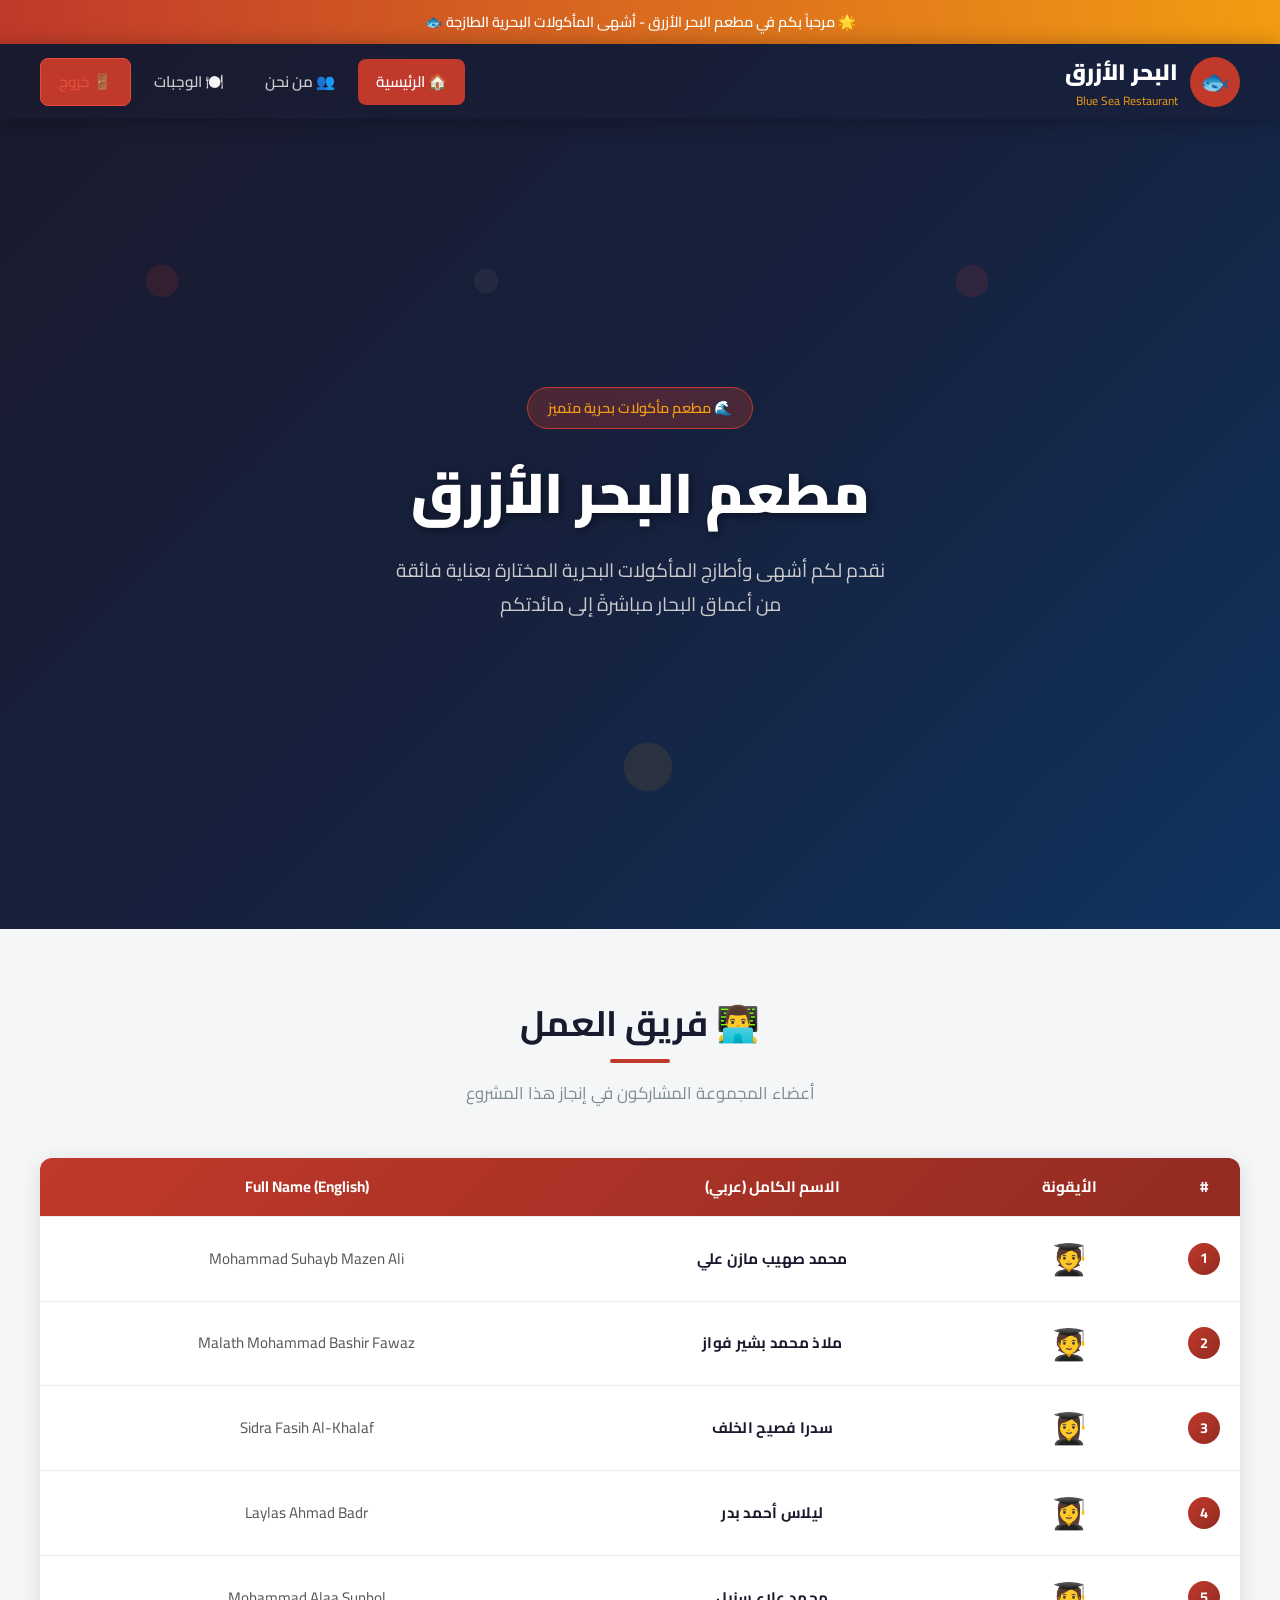
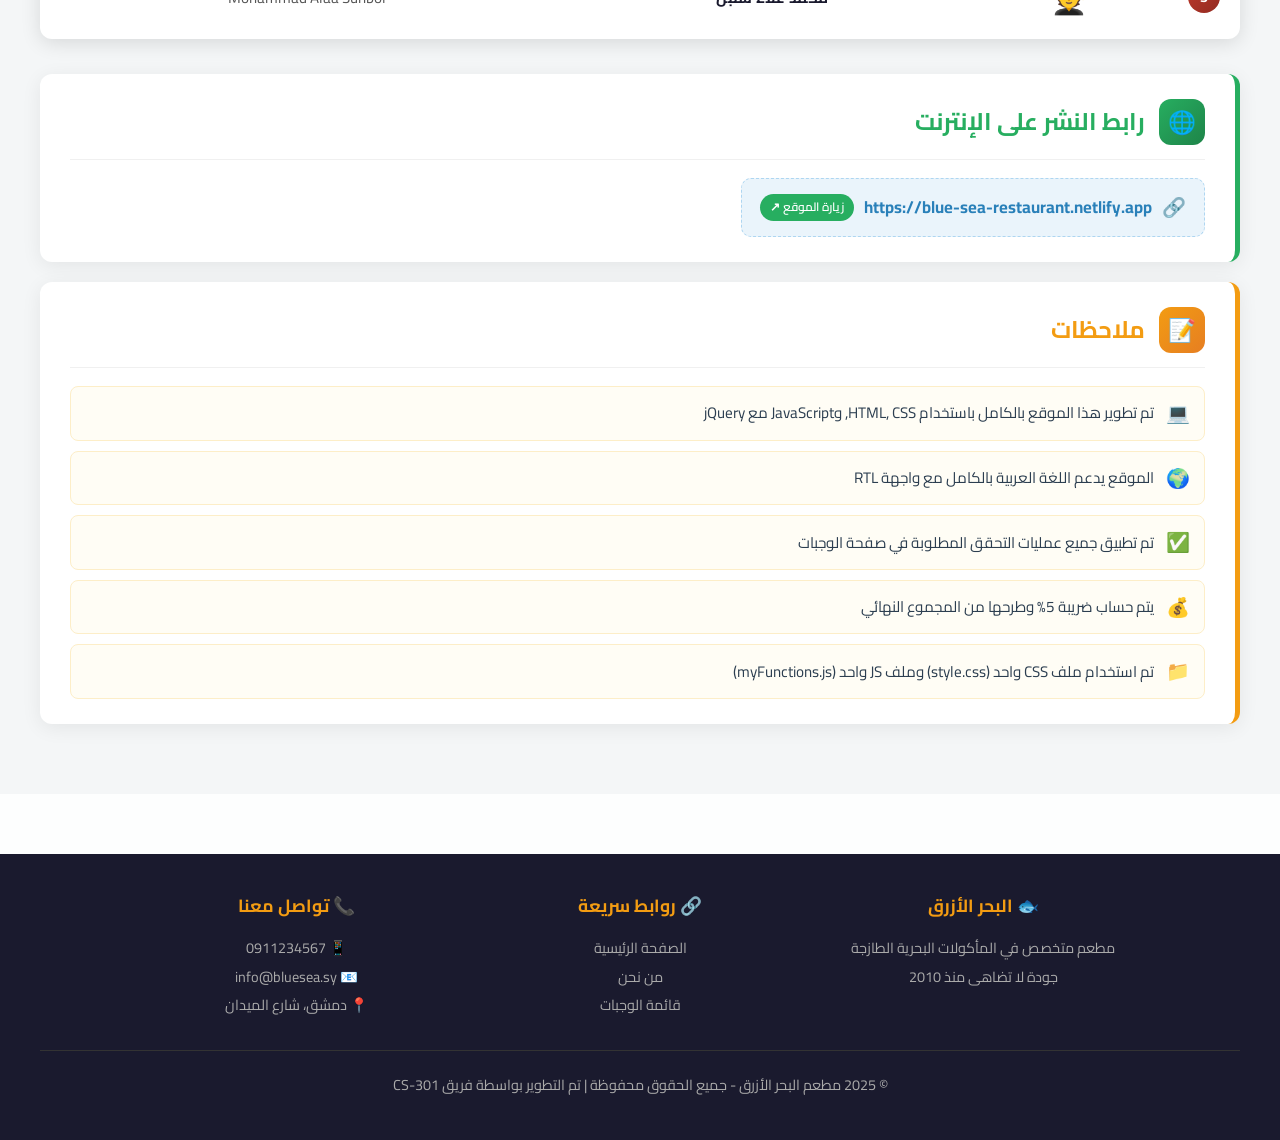
==== home.html @ e9d01942 "Add files via upload" ====
<!DOCTYPE html>
<html lang="ar" dir="rtl">
<head>
  <meta charset="UTF-8" />
  <meta name="viewport" content="width=device-width, initial-scale=1.0" />
  <title>مطعم البحر الأزرق - الصفحة الرئيسية</title>
  <link rel="stylesheet" href="style.css" />
  <!-- jQuery -->
  <script src="https://code.jquery.com/jquery-3.7.1.min.js"></script>
</head>
<body>

  <!-- شريط ترحيبي -->
  <div class="welcome-bar">
    🌟 مرحباً بكم في مطعم البحر الأزرق - أشهى المأكولات البحرية الطازجة 🐟
  </div>

  <!-- الهيدر -->
  <header>
    <div class="header-inner">
      <a href="home.html" class="logo">
        <div class="logo-icon">🐟</div>
        <div>
          <span class="logo-text">البحر الأزرق</span>
          <span class="logo-sub">Blue Sea Restaurant</span>
        </div>
      </a>
      <nav>
        <ul>
          <li><a href="home.html" class="active">🏠 الرئيسية</a></li>
          <li><a href="AboutUs.html">👥 من نحن</a></li>
          <li><a href="Meals.html">🍽️ الوجبات</a></li>
          <li><a href="home.html" class="exit-btn" onclick="exitSite(); return false;">🚪 خروج</a></li>
        </ul>
      </nav>
    </div>
  </header>

  <!-- قسم الهيرو -->
  <section class="hero">
    <div class="hero-content">
      <div class="hero-badge">🌊 مطعم مأكولات بحرية متميز</div>
      <h1>مطعم البحر الأزرق</h1>
      <p>نقدم لكم أشهى وأطازج المأكولات البحرية المختارة بعناية فائقة<br/>من أعماق البحار مباشرةً إلى مائدتكم</p>
    </div>
  </section>

  <!-- قسم أعضاء المجموعة + رابط النشر + الملاحظات -->
  <div style="background:#f4f6f7; padding: 70px 0;">
    <div class="section" style="padding-top:0; padding-bottom:0;">

      <!-- عنوان القسم -->
      <div class="section-title">
        <h2>👨‍💻 فريق العمل</h2>
        <p>أعضاء المجموعة المشاركون في إنجاز هذا المشروع</p>
      </div>

      <!-- جدول الطلاب -->
      <table class="team-table">
        <thead>
          <tr>
            <th style="width:50px;">#</th>
            <th>الأيقونة</th>
            <th>الاسم الكامل (عربي)</th>
            <th>Full Name (English)</th>
          </tr>
        </thead>
        <tbody>
          <tr class="team-row" onmouseenter="hoverRow(this,true)" onmouseleave="hoverRow(this,false)">
            <td><span class="member-num">1</span></td>
            <td><span class="member-avatar" title="عضو المجموعة">🧑‍🎓</span></td>
            <td class="name-ar">محمد صهيب مازن علي</td>
            <td class="name-en">Mohammad Suhayb Mazen Ali</td>
          </tr>
          <tr class="team-row" onmouseenter="hoverRow(this,true)" onmouseleave="hoverRow(this,false)">
            <td><span class="member-num">2</span></td>
            <td><span class="member-avatar" title="عضو المجموعة">🧑‍🎓</span></td>
            <td class="name-ar">ملاذ محمد بشير فواز</td>
            <td class="name-en">Malath Mohammad Bashir Fawaz</td>
          </tr>
          <tr class="team-row" onmouseenter="hoverRow(this,true)" onmouseleave="hoverRow(this,false)">
            <td><span class="member-num">3</span></td>
            <td><span class="member-avatar" title="عضوة المجموعة">👩‍🎓</span></td>
            <td class="name-ar">سدرا فصيح الخلف</td>
            <td class="name-en">Sidra Fasih Al-Khalaf</td>
          </tr>
          <tr class="team-row" onmouseenter="hoverRow(this,true)" onmouseleave="hoverRow(this,false)">
            <td><span class="member-num">4</span></td>
            <td><span class="member-avatar" title="عضوة المجموعة">👩‍🎓</span></td>
            <td class="name-ar">ليلاس أحمد بدر</td>
            <td class="name-en">Laylas Ahmad Badr</td>
          </tr>
          <tr class="team-row" onmouseenter="hoverRow(this,true)" onmouseleave="hoverRow(this,false)">
            <td><span class="member-num">5</span></td>
            <td><span class="member-avatar" title="عضو المجموعة">🧑‍🎓</span></td>
            <td class="name-ar">محمد علاء سنبل</td>
            <td class="name-en">Mohammad Alaa Sunbol</td>
          </tr>
        </tbody>
      </table>

      <!-- رابط النشر -->
      <div class="info-card-block" style="border-right:5px solid #27ae60; margin-top:35px;">
        <div class="info-card-header">
          <span class="info-card-icon" style="background:linear-gradient(135deg,#27ae60,#1e8449);">🌐</span>
          <h3 style="color:#27ae60; margin:0;">رابط النشر على الإنترنت</h3>
        </div>
        <a href="https://blue-sea-restaurant.netlify.app" target="_blank" class="publish-link">
          <span class="link-icon">🔗</span>
          https://blue-sea-restaurant.netlify.app
          <span class="link-badge">زيارة الموقع ↗</span>
        </a>
      </div>

      <!-- ملاحظات -->
      <div class="info-card-block" style="border-right:5px solid #f39c12; margin-top:20px;">
        <div class="info-card-header">
          <span class="info-card-icon" style="background:linear-gradient(135deg,#f39c12,#e67e22);">📝</span>
          <h3 style="color:#f39c12; margin:0;">ملاحظات</h3>
        </div>
        <ul class="notes-list">
          <li><span class="note-icon">💻</span> تم تطوير هذا الموقع بالكامل باستخدام HTML, CSS, وJavaScript مع jQuery</li>
          <li><span class="note-icon">🌍</span> الموقع يدعم اللغة العربية بالكامل مع واجهة RTL</li>
          <li><span class="note-icon">✅</span> تم تطبيق جميع عمليات التحقق المطلوبة في صفحة الوجبات</li>
          <li><span class="note-icon">💰</span> يتم حساب ضريبة 5% وطرحها من المجموع النهائي</li>
          <li><span class="note-icon">📁</span> تم استخدام ملف CSS واحد (style.css) وملف JS واحد (myFunctions.js)</li>
        </ul>
      </div>

    </div>
  </div>

  <!-- أنماط إضافية خاصة بهذه الصفحة -->
  <style>
    /* صف الطالب */
    .team-row { transition: all 0.25s ease; cursor: default; }
    .team-row.hovered { background: #fff8f8 !important; transform: scale(1.01); box-shadow: 0 4px 16px rgba(192,57,43,0.1); }

    /* رقم العضو */
    .member-num {
      display: inline-flex; align-items: center; justify-content: center;
      width: 32px; height: 32px;
      background: linear-gradient(135deg, #c0392b, #922b21);
      color: #fff; border-radius: 50%;
      font-weight: 700; font-size: 0.9rem;
      font-family: 'Cairo', sans-serif;
    }

    /* أيقونة الطالب */
    .member-avatar {
      font-size: 1.9rem;
      display: inline-block;
      transition: transform 0.3s ease;
      cursor: pointer;
    }
    .team-row.hovered .member-avatar { transform: scale(1.3) rotate(-8deg); }

    /* اسم عربي */
    .name-ar {
      font-weight: 700;
      font-size: 1rem;
      color: #1a1a2e;
      font-family: 'Cairo', sans-serif;
      letter-spacing: 0.3px;
    }

    /* اسم إنجليزي */
    .name-en {
      font-size: 0.9rem;
      color: #555;
      font-family: 'Cairo', sans-serif;
      direction: ltr;
      text-align: left;
    }

    /* بطاقة معلومات عامة */
    .info-card-block {
      background: #fff;
      border-radius: 12px;
      padding: 25px 30px;
      box-shadow: 0 4px 20px rgba(0,0,0,0.07);
    }

    .info-card-header {
      display: flex;
      align-items: center;
      gap: 14px;
      margin-bottom: 18px;
      padding-bottom: 14px;
      border-bottom: 1px solid #f0f0f0;
    }

    .info-card-icon {
      width: 46px; height: 46px;
      border-radius: 12px;
      display: flex; align-items: center; justify-content: center;
      font-size: 1.4rem;
      flex-shrink: 0;
    }

    /* رابط النشر */
    .publish-link {
      display: inline-flex;
      align-items: center;
      gap: 10px;
      color: #2980b9;
      font-size: 1.05rem;
      font-weight: 700;
      text-decoration: none;
      padding: 12px 18px;
      background: #eaf4fb;
      border-radius: 10px;
      border: 1px dashed #aed6f1;
      transition: all 0.25s ease;
      font-family: 'Cairo', sans-serif;
    }
    .publish-link:hover {
      background: #2980b9;
      color: #fff;
      border-color: #2980b9;
      transform: translateX(-4px);
      box-shadow: 0 4px 14px rgba(41,128,185,0.35);
    }
    .link-icon { font-size: 1.2rem; }
    .link-badge {
      margin-right: auto;
      background: #27ae60;
      color: #fff;
      font-size: 0.75rem;
      padding: 3px 10px;
      border-radius: 20px;
      font-weight: 600;
      white-space: nowrap;
    }
    .publish-link:hover .link-badge { background: rgba(255,255,255,0.25); }

    /* قائمة الملاحظات */
    .notes-list {
      list-style: none;
      padding: 0;
      margin: 0;
      display: flex;
      flex-direction: column;
      gap: 10px;
    }
    .notes-list li {
      display: flex;
      align-items: center;
      gap: 12px;
      font-size: 0.95rem;
      font-family: 'Cairo', sans-serif;
      color: #2c3e50;
      padding: 10px 14px;
      background: #fffdf5;
      border-radius: 8px;
      border: 1px solid #fdeec8;
      transition: background 0.2s;
    }
    .notes-list li:hover { background: #fef5d9; }
    .note-icon { font-size: 1.2rem; flex-shrink: 0; }
  </style>

  <!-- الفوتر -->
  <footer>
    <div class="footer-grid">
      <div>
        <h4>🐟 البحر الأزرق</h4>
        <p>مطعم متخصص في المأكولات البحرية الطازجة</p>
        <p>جودة لا تضاهى منذ 2010</p>
      </div>
      <div>
        <h4>🔗 روابط سريعة</h4>
        <a href="home.html">الصفحة الرئيسية</a>
        <a href="AboutUs.html">من نحن</a>
        <a href="Meals.html">قائمة الوجبات</a>
      </div>
      <div>
        <h4>📞 تواصل معنا</h4>
        <p>📱 0911234567</p>
        <p>📧 info@bluesea.sy</p>
        <p>📍 دمشق، شارع الميدان</p>
      </div>
    </div>
    <div class="footer-bottom">
      <p>© 2025 مطعم البحر الأزرق - جميع الحقوق محفوظة | تم التطوير بواسطة فريق CS-301</p>
    </div>
  </footer>

  <!-- Toast -->
  <div id="toast" class="toast"></div>

  <script src="myFunctions.js"></script>
</body>
</html>
---- style.css ----
/* ===== style.css ===== */
/* استيراد خط عربي */
@import url('https://fonts.googleapis.com/css2?family=Cairo:wght@300;400;600;700;900&display=swap');

/* ===== المتغيرات العامة ===== */
:root {
  --primary: #c0392b;
  --primary-dark: #922b21;
  --secondary: #f39c12;
  --dark: #1a1a2e;
  --light: #fdfefe;
  --gray: #f4f6f7;
  --text: #2c3e50;
  --border: #d5d8dc;
  --success: #27ae60;
  --shadow: 0 4px 20px rgba(0,0,0,0.12);
  --radius: 12px;
  --transition: all 0.3s ease;
}

/* ===== إعادة تعيين عامة ===== */
* {
  margin: 0;
  padding: 0;
  box-sizing: border-box;
}

html {
  scroll-behavior: smooth;
}

body {
  font-family: 'Cairo', sans-serif;
  font-size: 16px;
  color: var(--text);
  background-color: var(--light);
  direction: rtl;
  line-height: 1.7;
}

/* ===== تنسيق الخطوط والنصوص (من مكان واحد) ===== */
h1, h2, h3, h4, h5, h6 {
  font-family: 'Cairo', sans-serif;
  font-weight: 700;
  color: var(--dark);
  line-height: 1.4;
}

h1 { font-size: 2.5rem; }
h2 { font-size: 2rem; }
h3 { font-size: 1.5rem; }
h4 { font-size: 1.2rem; }

p {
  font-family: 'Cairo', sans-serif;
  font-size: 1rem;
  font-weight: 400;
  line-height: 1.8;
}

/* ===== عناصر الإدخال (تنسيق من مكان واحد) ===== */
input[type="text"],
input[type="email"],
input[type="tel"],
input[type="date"],
input[type="number"],
select,
textarea {
  font-family: 'Cairo', sans-serif;
  font-size: 0.95rem;
  color: var(--text);
  background-color: #fff;
  border: 2px solid var(--border);
  border-radius: 8px;
  padding: 10px 14px;
  width: 100%;
  transition: var(--transition);
  outline: none;
  direction: rtl;
}

input[type="text"]:focus,
input[type="email"]:focus,
input[type="tel"]:focus,
input[type="date"]:focus,
input[type="number"]:focus,
select:focus,
textarea:focus {
  border-color: var(--primary);
  box-shadow: 0 0 0 3px rgba(192, 57, 43, 0.15);
}

input.error,
select.error,
textarea.error {
  border-color: #e74c3c !important;
  box-shadow: 0 0 0 3px rgba(231, 76, 60, 0.15) !important;
}

input.valid,
select.valid,
textarea.valid {
  border-color: var(--success) !important;
  box-shadow: 0 0 0 3px rgba(39, 174, 96, 0.15) !important;
}

/* ===== الأزرار ===== */
.btn {
  font-family: 'Cairo', sans-serif;
  font-size: 1rem;
  font-weight: 600;
  padding: 12px 28px;
  border: none;
  border-radius: 8px;
  cursor: pointer;
  transition: var(--transition);
  display: inline-flex;
  align-items: center;
  gap: 8px;
  text-decoration: none;
}

.btn-primary {
  background: var(--primary);
  color: #fff;
}
.btn-primary:hover {
  background: var(--primary-dark);
  transform: translateY(-2px);
  box-shadow: 0 6px 20px rgba(192,57,43,0.4);
}

.btn-secondary {
  background: var(--secondary);
  color: #fff;
}
.btn-secondary:hover {
  background: #d68910;
  transform: translateY(-2px);
}

.btn-success {
  background: var(--success);
  color: #fff;
}
.btn-success:hover {
  background: #1e8449;
  transform: translateY(-2px);
}

.btn-outline {
  background: transparent;
  border: 2px solid var(--primary);
  color: var(--primary);
}
.btn-outline:hover {
  background: var(--primary);
  color: #fff;
}

/* ===== الهيدر ===== */
header {
  background: linear-gradient(135deg, var(--dark) 0%, #16213e 100%);
  padding: 0;
  position: sticky;
  top: 0;
  z-index: 1000;
  box-shadow: 0 2px 20px rgba(0,0,0,0.3);
}

.header-inner {
  display: flex;
  align-items: center;
  justify-content: space-between;
  padding: 0 40px;
  max-width: 1300px;
  margin: 0 auto;
  height: 75px;
}

.logo {
  display: flex;
  align-items: center;
  gap: 12px;
  text-decoration: none;
}

.logo-icon {
  width: 50px;
  height: 50px;
  background: var(--primary);
  border-radius: 50%;
  display: flex;
  align-items: center;
  justify-content: center;
  font-size: 1.5rem;
}

.logo-text {
  font-size: 1.4rem;
  font-weight: 900;
  color: #fff;
  font-family: 'Cairo', sans-serif;
}

.logo-sub {
  font-size: 0.75rem;
  color: var(--secondary);
  display: block;
  font-weight: 400;
}

/* ===== القائمة ===== */
nav ul {
  list-style: none;
  display: flex;
  align-items: center;
  gap: 5px;
}

nav ul li a {
  text-decoration: none;
  color: #ccc;
  font-family: 'Cairo', sans-serif;
  font-size: 0.95rem;
  font-weight: 600;
  padding: 10px 18px;
  border-radius: 8px;
  transition: var(--transition);
  display: block;
}

nav ul li a:hover,
nav ul li a.active {
  color: #fff;
  background: var(--primary);
}

.exit-btn {
  background: rgba(192,57,43,0.2);
  color: #e74c3c !important;
  border: 1px solid #e74c3c;
}
.exit-btn:hover {
  background: #e74c3c !important;
  color: #fff !important;
}

/* ===== الفوتر ===== */
footer {
  background: var(--dark);
  color: #aaa;
  padding: 40px;
  text-align: center;
  margin-top: 60px;
}

footer .footer-grid {
  display: grid;
  grid-template-columns: repeat(3, 1fr);
  gap: 30px;
  max-width: 1000px;
  margin: 0 auto 30px;
}

footer h4 {
  color: var(--secondary);
  font-size: 1.1rem;
  margin-bottom: 15px;
}

footer p, footer a {
  font-size: 0.9rem;
  color: #aaa;
  text-decoration: none;
  line-height: 2;
  display: block;
}

footer a:hover { color: var(--secondary); }

footer .footer-bottom {
  border-top: 1px solid #333;
  padding-top: 20px;
  font-size: 0.85rem;
}

/* ===== الصفحة الرئيسية ===== */
.hero {
  background: linear-gradient(135deg, #1a1a2e 0%, #16213e 50%, #0f3460 100%);
  min-height: 90vh;
  display: flex;
  align-items: center;
  justify-content: center;
  text-align: center;
  position: relative;
  overflow: hidden;
  padding: 60px 20px;
}

.hero::before {
  content: '';
  position: absolute;
  inset: 0;
  background: url('data:image/svg+xml,<svg xmlns="http://www.w3.org/2000/svg" viewBox="0 0 100 100"><circle cx="20" cy="20" r="2" fill="%23c0392b" opacity="0.3"/><circle cx="80" cy="80" r="3" fill="%23f39c12" opacity="0.2"/><circle cx="60" cy="20" r="1.5" fill="%23fff" opacity="0.1"/></svg>') repeat;
  opacity: 0.5;
}

.hero-content {
  position: relative;
  z-index: 1;
  max-width: 800px;
}

.hero-badge {
  display: inline-block;
  background: rgba(192,57,43,0.3);
  border: 1px solid var(--primary);
  color: var(--secondary);
  padding: 8px 20px;
  border-radius: 50px;
  font-size: 0.9rem;
  font-weight: 600;
  margin-bottom: 25px;
  font-family: 'Cairo', sans-serif;
}

.hero h1 {
  color: #fff;
  font-size: 3.5rem;
  font-weight: 900;
  margin-bottom: 20px;
  text-shadow: 2px 2px 10px rgba(0,0,0,0.5);
}

.hero p {
  color: #ccc;
  font-size: 1.2rem;
  margin-bottom: 40px;
}

.hero-buttons {
  display: flex;
  gap: 15px;
  justify-content: center;
  flex-wrap: wrap;
}

/* ===== بطاقات المعلومات ===== */
.section {
  padding: 70px 40px;
  max-width: 1300px;
  margin: 0 auto;
}

.section-title {
  text-align: center;
  margin-bottom: 50px;
}

.section-title h2 {
  font-size: 2.2rem;
  color: var(--dark);
  position: relative;
  display: inline-block;
}

.section-title h2::after {
  content: '';
  display: block;
  width: 60px;
  height: 4px;
  background: var(--primary);
  border-radius: 2px;
  margin: 10px auto 0;
}

.section-title p {
  color: #7f8c8d;
  margin-top: 15px;
  font-size: 1.05rem;
}

/* ===== بطاقة المطعم ===== */
.cards-grid {
  display: grid;
  grid-template-columns: repeat(auto-fit, minmax(280px, 1fr));
  gap: 25px;
}

.card {
  background: #fff;
  border-radius: var(--radius);
  padding: 30px;
  box-shadow: var(--shadow);
  transition: var(--transition);
  border: 1px solid #eee;
  text-align: center;
}

.card:hover {
  transform: translateY(-5px);
  box-shadow: 0 15px 40px rgba(0,0,0,0.15);
}

.card-icon {
  width: 70px;
  height: 70px;
  background: linear-gradient(135deg, var(--primary), var(--primary-dark));
  border-radius: 50%;
  display: flex;
  align-items: center;
  justify-content: center;
  font-size: 1.8rem;
  margin: 0 auto 20px;
  color: #fff;
}

/* ===== أعضاء الفريق ===== */
.team-table {
  width: 100%;
  border-collapse: separate;
  border-spacing: 0;
  border-radius: var(--radius);
  overflow: hidden;
  box-shadow: var(--shadow);
  background: #fff;
}

.team-table thead tr {
  background: linear-gradient(135deg, var(--primary), var(--primary-dark));
  color: #fff;
}

.team-table th, .team-table td {
  font-family: 'Cairo', sans-serif;
  font-size: 0.95rem;
  padding: 16px 20px;
  text-align: center;
  border-bottom: 1px solid #eee;
}

.team-table tbody tr:hover {
  background: #fef9f9;
}

.team-table tbody tr:last-child td {
  border-bottom: none;
}

/* ===== جدول الوجبات ===== */
.meals-table-container {
  overflow-x: auto;
  border-radius: var(--radius);
  box-shadow: var(--shadow);
}

.meals-table {
  width: 100%;
  border-collapse: collapse;
  background: #fff;
  font-family: 'Cairo', sans-serif;
}

.meals-table thead tr {
  background: linear-gradient(135deg, var(--primary), var(--primary-dark));
  color: #fff;
}

.meals-table th {
  font-family: 'Cairo', sans-serif;
  font-size: 1rem;
  font-weight: 700;
  padding: 18px 20px;
  text-align: center;
  white-space: nowrap;
}

.meals-table td {
  font-family: 'Cairo', sans-serif;
  font-size: 0.95rem;
  padding: 15px 20px;
  text-align: center;
  border-bottom: 1px solid #f0f0f0;
  vertical-align: middle;
}

.meals-table tbody tr:nth-child(even) {
  background: #fafafa;
}

.meals-table tbody tr:hover {
  background: #fef5f5;
}

.meal-code {
  font-weight: 700;
  color: var(--primary);
  font-family: 'Courier New', monospace;
  font-size: 0.9rem;
  background: #fef5f5;
  padding: 4px 8px;
  border-radius: 4px;
}

.meal-price {
  font-weight: 700;
  color: var(--success);
  font-size: 1rem;
  white-space: nowrap;
}

.meal-image {
  width: 80px;
  height: 60px;
  object-fit: cover;
  border-radius: 8px;
  box-shadow: 0 2px 8px rgba(0,0,0,0.1);
}

.btn-details {
  background: linear-gradient(135deg, var(--secondary), #e67e22);
  color: #fff;
  border: none;
  padding: 8px 18px;
  border-radius: 6px;
  cursor: pointer;
  font-family: 'Cairo', sans-serif;
  font-size: 0.85rem;
  font-weight: 600;
  transition: var(--transition);
  white-space: nowrap;
}

.btn-details:hover {
  transform: scale(1.05);
  box-shadow: 0 4px 12px rgba(243,156,18,0.4);
}

.btn-details.active {
  background: linear-gradient(135deg, #95a5a6, #7f8c8d);
}

/* ===== تفاصيل الوجبة ===== */
.meal-details-row {
  display: none;
  background: linear-gradient(135deg, #fef9e7, #fef5e4);
}

.meal-details-row.show {
  display: table-row;
}

.meal-details-content {
  padding: 25px 30px;
  text-align: right;
}

.meal-details-grid {
  display: grid;
  grid-template-columns: 1fr 1fr;
  gap: 20px;
  margin-bottom: 20px;
}

.meal-detail-item {
  display: flex;
  align-items: flex-start;
  gap: 10px;
}

.meal-detail-label {
  font-weight: 700;
  color: var(--primary);
  white-space: nowrap;
  font-size: 0.95rem;
}

.meal-detail-value {
  color: var(--text);
  font-size: 0.9rem;
}

.ingredients-list {
  list-style: none;
  margin-top: 10px;
}

.ingredients-list li {
  padding: 5px 0;
  font-size: 0.9rem;
  border-bottom: 1px dashed #f0e6c8;
  display: flex;
  align-items: center;
  gap: 8px;
}

.ingredients-list li::before {
  content: '•';
  color: var(--secondary);
  font-size: 1.2rem;
}

/* ===== خانة الاختيار ===== */
.meal-checkbox {
  width: 20px;
  height: 20px;
  cursor: pointer;
  accent-color: var(--primary);
}

/* ===== الفورم ===== */
#order-form-section {
  display: none;
  background: linear-gradient(135deg, #fef9e7, #fff);
  border-radius: var(--radius);
  padding: 40px;
  margin-top: 40px;
  box-shadow: var(--shadow);
  border: 2px solid var(--secondary);
}

#order-form-section.show {
  display: block;
  animation: slideDown 0.4s ease;
}

@keyframes slideDown {
  from { opacity: 0; transform: translateY(-20px); }
  to { opacity: 1; transform: translateY(0); }
}

.form-title {
  display: flex;
  align-items: center;
  gap: 12px;
  margin-bottom: 30px;
  padding-bottom: 20px;
  border-bottom: 2px solid #f0e6c8;
}

.form-group {
  margin-bottom: 22px;
}

.form-group label {
  display: block;
  font-family: 'Cairo', sans-serif;
  font-size: 0.95rem;
  font-weight: 600;
  color: var(--text);
  margin-bottom: 8px;
}

.form-group label .required {
  color: var(--primary);
  margin-right: 3px;
}

.form-grid {
  display: grid;
  grid-template-columns: 1fr 1fr;
  gap: 20px;
}

.error-msg {
  font-family: 'Cairo', sans-serif;
  font-size: 0.82rem;
  color: #e74c3c;
  margin-top: 5px;
  display: none;
  align-items: center;
  gap: 5px;
}

.error-msg.show {
  display: flex;
}

.success-msg {
  font-family: 'Cairo', sans-serif;
  font-size: 0.82rem;
  color: var(--success);
  margin-top: 5px;
  display: none;
  align-items: center;
  gap: 5px;
}

.success-msg.show {
  display: flex;
}

/* ===== مودال النتيجة ===== */
.modal-overlay {
  display: none;
  position: fixed;
  inset: 0;
  background: rgba(0,0,0,0.6);
  z-index: 9999;
  align-items: center;
  justify-content: center;
  padding: 20px;
}

.modal-overlay.show {
  display: flex;
}

.modal-box {
  background: #fff;
  border-radius: 16px;
  padding: 40px;
  max-width: 700px;
  width: 100%;
  max-height: 85vh;
  overflow-y: auto;
  box-shadow: 0 20px 60px rgba(0,0,0,0.3);
  animation: modalIn 0.3s ease;
  position: relative;
}

@keyframes modalIn {
  from { opacity: 0; transform: scale(0.8); }
  to { opacity: 1; transform: scale(1); }
}

.modal-header {
  text-align: center;
  margin-bottom: 30px;
  padding-bottom: 20px;
  border-bottom: 2px solid #f0f0f0;
}

.modal-icon {
  font-size: 3rem;
  margin-bottom: 10px;
}

.order-summary-table {
  width: 100%;
  border-collapse: collapse;
  margin: 20px 0;
  font-family: 'Cairo', sans-serif;
}

.order-summary-table th {
  background: var(--primary);
  color: #fff;
  padding: 12px 15px;
  text-align: center;
  font-size: 0.9rem;
}

.order-summary-table td {
  padding: 12px 15px;
  text-align: center;
  border-bottom: 1px solid #eee;
  font-size: 0.9rem;
}

.order-summary-table tr:last-child td {
  border-bottom: none;
}

.total-box {
  background: linear-gradient(135deg, var(--dark), #16213e);
  color: #fff;
  border-radius: 12px;
  padding: 20px 25px;
  margin-top: 20px;
}

.total-row {
  display: flex;
  justify-content: space-between;
  align-items: center;
  padding: 8px 0;
  font-family: 'Cairo', sans-serif;
  font-size: 0.95rem;
}

.total-row.final {
  border-top: 2px solid rgba(255,255,255,0.3);
  margin-top: 10px;
  padding-top: 15px;
  font-size: 1.2rem;
  font-weight: 700;
  color: var(--secondary);
}

/* ===== صفحة من نحن ===== */
.page-hero {
  background: linear-gradient(135deg, var(--dark) 0%, var(--primary-dark) 100%);
  padding: 80px 40px;
  text-align: center;
  color: #fff;
}

.page-hero h1 {
  color: #fff;
  font-size: 2.8rem;
  margin-bottom: 15px;
}

.page-hero p {
  color: #ccc;
  font-size: 1.1rem;
}

.info-grid {
  display: grid;
  grid-template-columns: 1fr 1fr;
  gap: 30px;
  margin-top: 40px;
}

.info-box {
  background: #fff;
  border-radius: var(--radius);
  padding: 30px;
  box-shadow: var(--shadow);
  border-right: 5px solid var(--primary);
}

.info-box h3 {
  color: var(--primary);
  margin-bottom: 15px;
  display: flex;
  align-items: center;
  gap: 10px;
}

.contact-list {
  list-style: none;
}

.contact-list li {
  display: flex;
  align-items: center;
  gap: 12px;
  padding: 12px 0;
  border-bottom: 1px solid #f0f0f0;
  font-size: 0.95rem;
}

.contact-list li:last-child {
  border-bottom: none;
}

.contact-icon {
  width: 40px;
  height: 40px;
  background: linear-gradient(135deg, var(--primary), var(--primary-dark));
  border-radius: 50%;
  display: flex;
  align-items: center;
  justify-content: center;
  color: #fff;
  font-size: 1.1rem;
  flex-shrink: 0;
}

/* ===== الشريط الترحيبي ===== */
.welcome-bar {
  background: linear-gradient(90deg, var(--primary), var(--secondary));
  color: #fff;
  text-align: center;
  padding: 10px;
  font-size: 0.9rem;
  font-family: 'Cairo', sans-serif;
  font-weight: 600;
}

/* ===== الإشعارات ===== */
.toast {
  position: fixed;
  bottom: 30px;
  left: 30px;
  background: var(--dark);
  color: #fff;
  padding: 15px 25px;
  border-radius: 10px;
  box-shadow: 0 5px 20px rgba(0,0,0,0.3);
  z-index: 9998;
  font-family: 'Cairo', sans-serif;
  font-size: 0.9rem;
  transform: translateY(100px);
  opacity: 0;
  transition: all 0.3s ease;
  display: flex;
  align-items: center;
  gap: 10px;
}

.toast.show {
  transform: translateY(0);
  opacity: 1;
}

/* ===== استجابة الجوال ===== */
@media (max-width: 768px) {
  h1 { font-size: 1.8rem; }
  h2 { font-size: 1.5rem; }
  
  .header-inner { padding: 0 15px; }
  
  nav ul { gap: 2px; }
  nav ul li a { padding: 8px 10px; font-size: 0.8rem; }
  
  .hero h1 { font-size: 2rem; }
  
  .form-grid { grid-template-columns: 1fr; }
  
  .info-grid { grid-template-columns: 1fr; }
  
  .section { padding: 40px 15px; }
  
  .footer-grid { grid-template-columns: 1fr; }
  
  .meal-details-grid { grid-template-columns: 1fr; }
}

@media (max-width: 480px) {
  .logo-text { font-size: 1rem; }
  .hero-buttons { flex-direction: column; align-items: center; }
  nav ul li a { padding: 6px 8px; font-size: 0.75rem; }
}
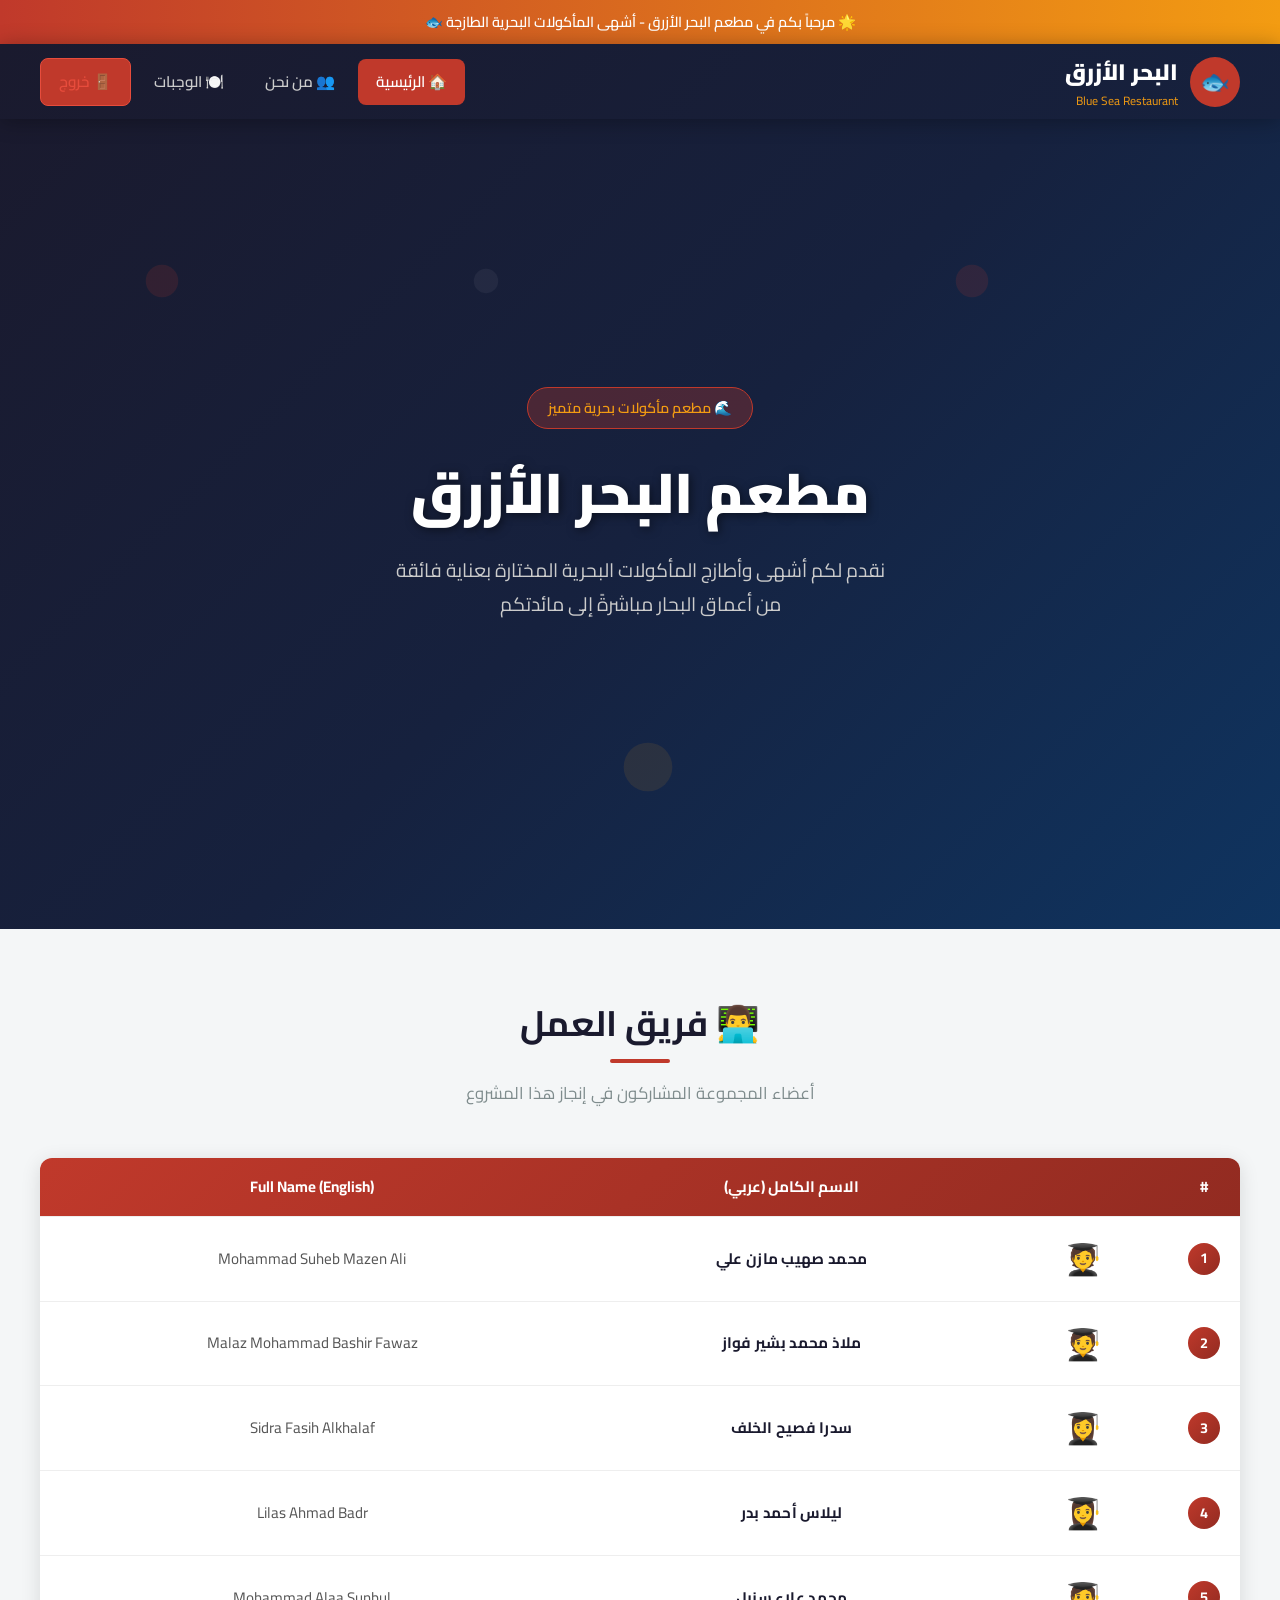
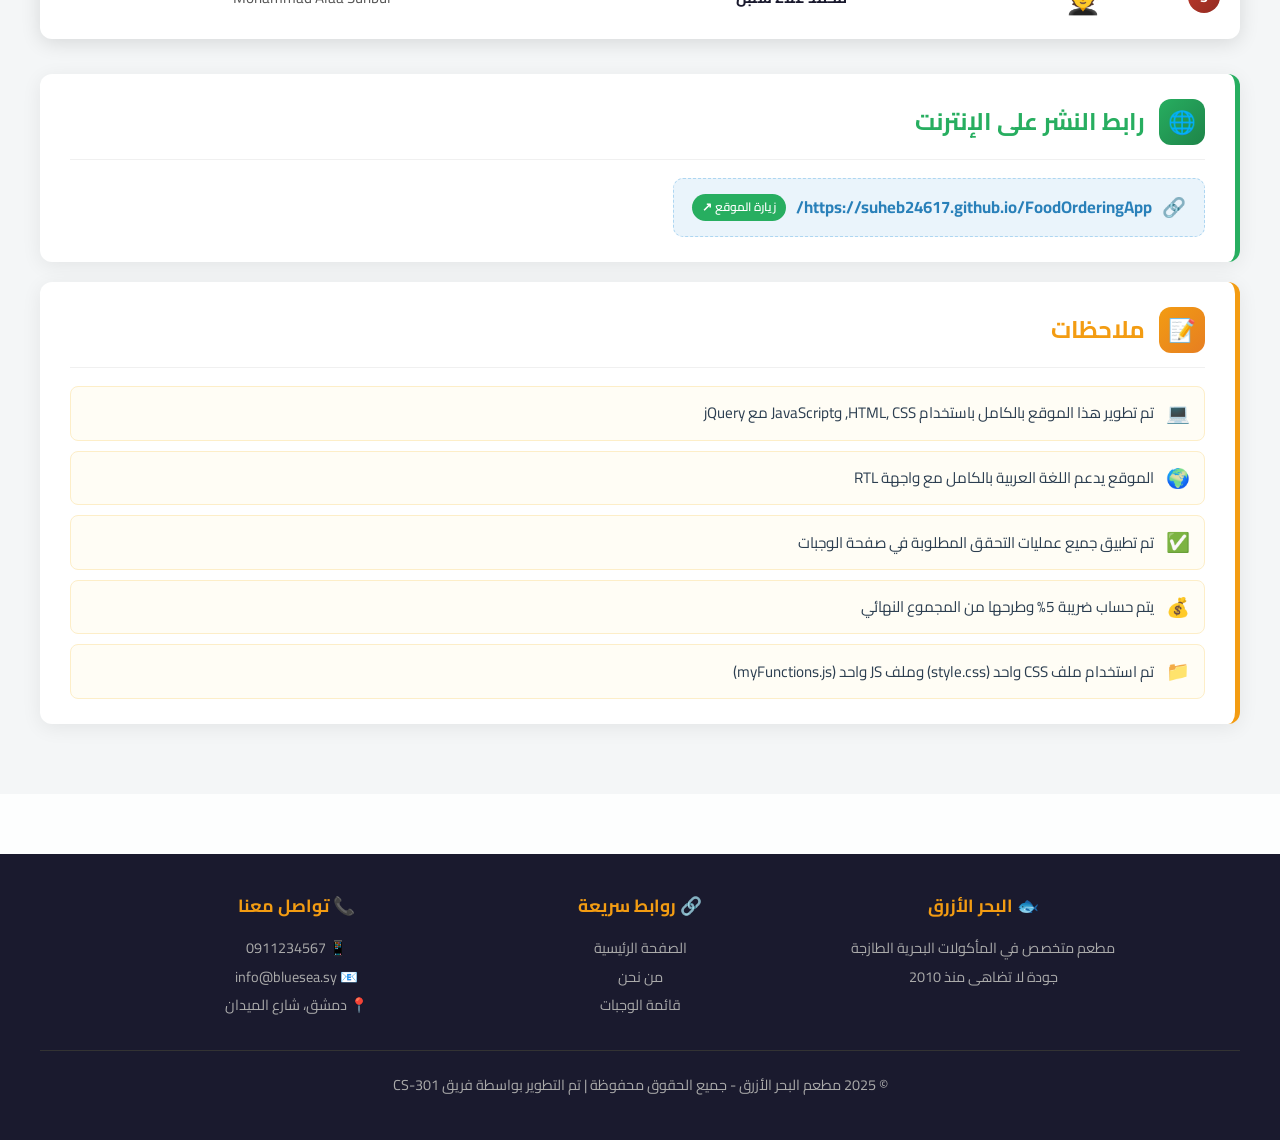
==== commit 93be4eff: "Add files via upload" ====
--- a/home.html
+++ b/home.html
@@ -1,294 +1,294 @@
-<!DOCTYPE html>
-<html lang="ar" dir="rtl">
-<head>
-  <meta charset="UTF-8" />
-  <meta name="viewport" content="width=device-width, initial-scale=1.0" />
-  <title>مطعم البحر الأزرق - الصفحة الرئيسية</title>
-  <link rel="stylesheet" href="style.css" />
-  <!-- jQuery -->
-  <script src="https://code.jquery.com/jquery-3.7.1.min.js"></script>
-</head>
-<body>
-
-  <!-- شريط ترحيبي -->
-  <div class="welcome-bar">
-    🌟 مرحباً بكم في مطعم البحر الأزرق - أشهى المأكولات البحرية الطازجة 🐟
-  </div>
-
-  <!-- الهيدر -->
-  <header>
-    <div class="header-inner">
-      <a href="home.html" class="logo">
-        <div class="logo-icon">🐟</div>
-        <div>
-          <span class="logo-text">البحر الأزرق</span>
-          <span class="logo-sub">Blue Sea Restaurant</span>
-        </div>
-      </a>
-      <nav>
-        <ul>
-          <li><a href="home.html" class="active">🏠 الرئيسية</a></li>
-          <li><a href="AboutUs.html">👥 من نحن</a></li>
-          <li><a href="Meals.html">🍽️ الوجبات</a></li>
-          <li><a href="home.html" class="exit-btn" onclick="exitSite(); return false;">🚪 خروج</a></li>
-        </ul>
-      </nav>
-    </div>
-  </header>
-
-  <!-- قسم الهيرو -->
-  <section class="hero">
-    <div class="hero-content">
-      <div class="hero-badge">🌊 مطعم مأكولات بحرية متميز</div>
-      <h1>مطعم البحر الأزرق</h1>
-      <p>نقدم لكم أشهى وأطازج المأكولات البحرية المختارة بعناية فائقة<br/>من أعماق البحار مباشرةً إلى مائدتكم</p>
-    </div>
-  </section>
-
-  <!-- قسم أعضاء المجموعة + رابط النشر + الملاحظات -->
-  <div style="background:#f4f6f7; padding: 70px 0;">
-    <div class="section" style="padding-top:0; padding-bottom:0;">
-
-      <!-- عنوان القسم -->
-      <div class="section-title">
-        <h2>👨‍💻 فريق العمل</h2>
-        <p>أعضاء المجموعة المشاركون في إنجاز هذا المشروع</p>
-      </div>
-
-      <!-- جدول الطلاب -->
-      <table class="team-table">
-        <thead>
-          <tr>
-            <th style="width:50px;">#</th>
-            <th>الأيقونة</th>
-            <th>الاسم الكامل (عربي)</th>
-            <th>Full Name (English)</th>
-          </tr>
-        </thead>
-        <tbody>
-          <tr class="team-row" onmouseenter="hoverRow(this,true)" onmouseleave="hoverRow(this,false)">
-            <td><span class="member-num">1</span></td>
-            <td><span class="member-avatar" title="عضو المجموعة">🧑‍🎓</span></td>
-            <td class="name-ar">محمد صهيب مازن علي</td>
-            <td class="name-en">Mohammad Suhayb Mazen Ali</td>
-          </tr>
-          <tr class="team-row" onmouseenter="hoverRow(this,true)" onmouseleave="hoverRow(this,false)">
-            <td><span class="member-num">2</span></td>
-            <td><span class="member-avatar" title="عضو المجموعة">🧑‍🎓</span></td>
-            <td class="name-ar">ملاذ محمد بشير فواز</td>
-            <td class="name-en">Malath Mohammad Bashir Fawaz</td>
-          </tr>
-          <tr class="team-row" onmouseenter="hoverRow(this,true)" onmouseleave="hoverRow(this,false)">
-            <td><span class="member-num">3</span></td>
-            <td><span class="member-avatar" title="عضوة المجموعة">👩‍🎓</span></td>
-            <td class="name-ar">سدرا فصيح الخلف</td>
-            <td class="name-en">Sidra Fasih Al-Khalaf</td>
-          </tr>
-          <tr class="team-row" onmouseenter="hoverRow(this,true)" onmouseleave="hoverRow(this,false)">
-            <td><span class="member-num">4</span></td>
-            <td><span class="member-avatar" title="عضوة المجموعة">👩‍🎓</span></td>
-            <td class="name-ar">ليلاس أحمد بدر</td>
-            <td class="name-en">Laylas Ahmad Badr</td>
-          </tr>
-          <tr class="team-row" onmouseenter="hoverRow(this,true)" onmouseleave="hoverRow(this,false)">
-            <td><span class="member-num">5</span></td>
-            <td><span class="member-avatar" title="عضو المجموعة">🧑‍🎓</span></td>
-            <td class="name-ar">محمد علاء سنبل</td>
-            <td class="name-en">Mohammad Alaa Sunbol</td>
-          </tr>
-        </tbody>
-      </table>
-
-      <!-- رابط النشر -->
-      <div class="info-card-block" style="border-right:5px solid #27ae60; margin-top:35px;">
-        <div class="info-card-header">
-          <span class="info-card-icon" style="background:linear-gradient(135deg,#27ae60,#1e8449);">🌐</span>
-          <h3 style="color:#27ae60; margin:0;">رابط النشر على الإنترنت</h3>
-        </div>
-        <a href="https://blue-sea-restaurant.netlify.app" target="_blank" class="publish-link">
-          <span class="link-icon">🔗</span>
-          https://blue-sea-restaurant.netlify.app
-          <span class="link-badge">زيارة الموقع ↗</span>
-        </a>
-      </div>
-
-      <!-- ملاحظات -->
-      <div class="info-card-block" style="border-right:5px solid #f39c12; margin-top:20px;">
-        <div class="info-card-header">
-          <span class="info-card-icon" style="background:linear-gradient(135deg,#f39c12,#e67e22);">📝</span>
-          <h3 style="color:#f39c12; margin:0;">ملاحظات</h3>
-        </div>
-        <ul class="notes-list">
-          <li><span class="note-icon">💻</span> تم تطوير هذا الموقع بالكامل باستخدام HTML, CSS, وJavaScript مع jQuery</li>
-          <li><span class="note-icon">🌍</span> الموقع يدعم اللغة العربية بالكامل مع واجهة RTL</li>
-          <li><span class="note-icon">✅</span> تم تطبيق جميع عمليات التحقق المطلوبة في صفحة الوجبات</li>
-          <li><span class="note-icon">💰</span> يتم حساب ضريبة 5% وطرحها من المجموع النهائي</li>
-          <li><span class="note-icon">📁</span> تم استخدام ملف CSS واحد (style.css) وملف JS واحد (myFunctions.js)</li>
-        </ul>
-      </div>
-
-    </div>
-  </div>
-
-  <!-- أنماط إضافية خاصة بهذه الصفحة -->
-  <style>
-    /* صف الطالب */
-    .team-row { transition: all 0.25s ease; cursor: default; }
-    .team-row.hovered { background: #fff8f8 !important; transform: scale(1.01); box-shadow: 0 4px 16px rgba(192,57,43,0.1); }
-
-    /* رقم العضو */
-    .member-num {
-      display: inline-flex; align-items: center; justify-content: center;
-      width: 32px; height: 32px;
-      background: linear-gradient(135deg, #c0392b, #922b21);
-      color: #fff; border-radius: 50%;
-      font-weight: 700; font-size: 0.9rem;
-      font-family: 'Cairo', sans-serif;
-    }
-
-    /* أيقونة الطالب */
-    .member-avatar {
-      font-size: 1.9rem;
-      display: inline-block;
-      transition: transform 0.3s ease;
-      cursor: pointer;
-    }
-    .team-row.hovered .member-avatar { transform: scale(1.3) rotate(-8deg); }
-
-    /* اسم عربي */
-    .name-ar {
-      font-weight: 700;
-      font-size: 1rem;
-      color: #1a1a2e;
-      font-family: 'Cairo', sans-serif;
-      letter-spacing: 0.3px;
-    }
-
-    /* اسم إنجليزي */
-    .name-en {
-      font-size: 0.9rem;
-      color: #555;
-      font-family: 'Cairo', sans-serif;
-      direction: ltr;
-      text-align: left;
-    }
-
-    /* بطاقة معلومات عامة */
-    .info-card-block {
-      background: #fff;
-      border-radius: 12px;
-      padding: 25px 30px;
-      box-shadow: 0 4px 20px rgba(0,0,0,0.07);
-    }
-
-    .info-card-header {
-      display: flex;
-      align-items: center;
-      gap: 14px;
-      margin-bottom: 18px;
-      padding-bottom: 14px;
-      border-bottom: 1px solid #f0f0f0;
-    }
-
-    .info-card-icon {
-      width: 46px; height: 46px;
-      border-radius: 12px;
-      display: flex; align-items: center; justify-content: center;
-      font-size: 1.4rem;
-      flex-shrink: 0;
-    }
-
-    /* رابط النشر */
-    .publish-link {
-      display: inline-flex;
-      align-items: center;
-      gap: 10px;
-      color: #2980b9;
-      font-size: 1.05rem;
-      font-weight: 700;
-      text-decoration: none;
-      padding: 12px 18px;
-      background: #eaf4fb;
-      border-radius: 10px;
-      border: 1px dashed #aed6f1;
-      transition: all 0.25s ease;
-      font-family: 'Cairo', sans-serif;
-    }
-    .publish-link:hover {
-      background: #2980b9;
-      color: #fff;
-      border-color: #2980b9;
-      transform: translateX(-4px);
-      box-shadow: 0 4px 14px rgba(41,128,185,0.35);
-    }
-    .link-icon { font-size: 1.2rem; }
-    .link-badge {
-      margin-right: auto;
-      background: #27ae60;
-      color: #fff;
-      font-size: 0.75rem;
-      padding: 3px 10px;
-      border-radius: 20px;
-      font-weight: 600;
-      white-space: nowrap;
-    }
-    .publish-link:hover .link-badge { background: rgba(255,255,255,0.25); }
-
-    /* قائمة الملاحظات */
-    .notes-list {
-      list-style: none;
-      padding: 0;
-      margin: 0;
-      display: flex;
-      flex-direction: column;
-      gap: 10px;
-    }
-    .notes-list li {
-      display: flex;
-      align-items: center;
-      gap: 12px;
-      font-size: 0.95rem;
-      font-family: 'Cairo', sans-serif;
-      color: #2c3e50;
-      padding: 10px 14px;
-      background: #fffdf5;
-      border-radius: 8px;
-      border: 1px solid #fdeec8;
-      transition: background 0.2s;
-    }
-    .notes-list li:hover { background: #fef5d9; }
-    .note-icon { font-size: 1.2rem; flex-shrink: 0; }
-  </style>
-
-  <!-- الفوتر -->
-  <footer>
-    <div class="footer-grid">
-      <div>
-        <h4>🐟 البحر الأزرق</h4>
-        <p>مطعم متخصص في المأكولات البحرية الطازجة</p>
-        <p>جودة لا تضاهى منذ 2010</p>
-      </div>
-      <div>
-        <h4>🔗 روابط سريعة</h4>
-        <a href="home.html">الصفحة الرئيسية</a>
-        <a href="AboutUs.html">من نحن</a>
-        <a href="Meals.html">قائمة الوجبات</a>
-      </div>
-      <div>
-        <h4>📞 تواصل معنا</h4>
-        <p>📱 0911234567</p>
-        <p>📧 info@bluesea.sy</p>
-        <p>📍 دمشق، شارع الميدان</p>
-      </div>
-    </div>
-    <div class="footer-bottom">
-      <p>© 2025 مطعم البحر الأزرق - جميع الحقوق محفوظة | تم التطوير بواسطة فريق CS-301</p>
-    </div>
-  </footer>
-
-  <!-- Toast -->
-  <div id="toast" class="toast"></div>
-
-  <script src="myFunctions.js"></script>
-</body>
-</html>
+<!DOCTYPE html>
+<html lang="ar" dir="rtl">
+<head>
+  <meta charset="UTF-8" />
+  <meta name="viewport" content="width=device-width, initial-scale=1.0" />
+  <title>مطعم البحر الأزرق - الصفحة الرئيسية</title>
+  <link rel="stylesheet" href="style.css" />
+  <!-- jQuery -->
+  <script src="https://code.jquery.com/jquery-3.7.1.min.js"></script>
+</head>
+<body>
+
+  <!-- شريط ترحيبي -->
+  <div class="welcome-bar">
+    🌟 مرحباً بكم في مطعم البحر الأزرق - أشهى المأكولات البحرية الطازجة 🐟
+  </div>
+
+  <!-- الهيدر -->
+  <header>
+    <div class="header-inner">
+      <a href="home.html" class="logo">
+        <div class="logo-icon">🐟</div>
+        <div>
+          <span class="logo-text">البحر الأزرق</span>
+          <span class="logo-sub">Blue Sea Restaurant</span>
+        </div>
+      </a>
+      <nav>
+        <ul>
+          <li><a href="home.html" class="active">🏠 الرئيسية</a></li>
+          <li><a href="AboutUs.html">👥 من نحن</a></li>
+          <li><a href="Meals.html">🍽️ الوجبات</a></li>
+          <li><a href="home.html" class="exit-btn" onclick="exitSite(); return false;">🚪 خروج</a></li>
+        </ul>
+      </nav>
+    </div>
+  </header>
+
+  <!-- قسم الهيرو -->
+  <section class="hero">
+    <div class="hero-content">
+      <div class="hero-badge">🌊 مطعم مأكولات بحرية متميز</div>
+      <h1>مطعم البحر الأزرق</h1>
+      <p>نقدم لكم أشهى وأطازج المأكولات البحرية المختارة بعناية فائقة<br/>من أعماق البحار مباشرةً إلى مائدتكم</p>
+    </div>
+  </section>
+
+  <!-- قسم أعضاء المجموعة + رابط النشر + الملاحظات -->
+  <div style="background:#f4f6f7; padding: 70px 0;">
+    <div class="section" style="padding-top:0; padding-bottom:0;">
+
+      <!-- عنوان القسم -->
+      <div class="section-title">
+        <h2>👨‍💻 فريق العمل</h2>
+        <p>أعضاء المجموعة المشاركون في إنجاز هذا المشروع</p>
+      </div>
+
+      <!-- جدول الطلاب -->
+      <table class="team-table">
+        <thead>
+          <tr>
+            <th style="width:50px;">#</th>
+            <th></th>
+            <th>الاسم الكامل (عربي)</th>
+            <th>Full Name (English)</th>
+          </tr>
+        </thead>
+        <tbody>
+          <tr class="team-row" onmouseenter="hoverRow(this,true)" onmouseleave="hoverRow(this,false)">
+            <td><span class="member-num">1</span></td>
+            <td><span class="member-avatar" title="عضو المجموعة">🧑‍🎓</span></td>
+            <td class="name-ar">محمد صهيب مازن علي</td>
+            <td class="name-en">Mohammad Suheb Mazen Ali</td>
+          </tr>
+          <tr class="team-row" onmouseenter="hoverRow(this,true)" onmouseleave="hoverRow(this,false)">
+            <td><span class="member-num">2</span></td>
+            <td><span class="member-avatar" title="عضو المجموعة">🧑‍🎓</span></td>
+            <td class="name-ar">ملاذ محمد بشير فواز</td>
+            <td class="name-en">Malaz Mohammad Bashir Fawaz</td>
+          </tr>
+          <tr class="team-row" onmouseenter="hoverRow(this,true)" onmouseleave="hoverRow(this,false)">
+            <td><span class="member-num">3</span></td>
+            <td><span class="member-avatar" title="عضوة المجموعة">👩‍🎓</span></td>
+            <td class="name-ar">سدرا فصيح الخلف</td>
+            <td class="name-en">Sidra Fasih Alkhalaf</td>
+          </tr>
+          <tr class="team-row" onmouseenter="hoverRow(this,true)" onmouseleave="hoverRow(this,false)">
+            <td><span class="member-num">4</span></td>
+            <td><span class="member-avatar" title="عضوة المجموعة">👩‍🎓</span></td>
+            <td class="name-ar">ليلاس أحمد بدر</td>
+            <td class="name-en">Lilas Ahmad Badr</td>
+          </tr>
+          <tr class="team-row" onmouseenter="hoverRow(this,true)" onmouseleave="hoverRow(this,false)">
+            <td><span class="member-num">5</span></td>
+            <td><span class="member-avatar" title="عضو المجموعة">🧑‍🎓</span></td>
+            <td class="name-ar">محمد علاء سنبل</td>
+            <td class="name-en">Mohammad Alaa Sunbul</td>
+          </tr>
+        </tbody>
+      </table>
+
+      <!-- رابط النشر -->
+      <div class="info-card-block" style="border-right:5px solid #27ae60; margin-top:35px;">
+        <div class="info-card-header">
+          <span class="info-card-icon" style="background:linear-gradient(135deg,#27ae60,#1e8449);">🌐</span>
+          <h3 style="color:#27ae60; margin:0;">رابط النشر على الإنترنت</h3>
+        </div>
+        <a href="https://suheb24617.github.io/FoodOrderingApp/" target="_blank" class="publish-link">
+          <span class="link-icon">🔗</span>
+          https://suheb24617.github.io/FoodOrderingApp/
+          <span class="link-badge">زيارة الموقع ↗</span>
+        </a>
+      </div>
+
+      <!-- ملاحظات -->
+      <div class="info-card-block" style="border-right:5px solid #f39c12; margin-top:20px;">
+        <div class="info-card-header">
+          <span class="info-card-icon" style="background:linear-gradient(135deg,#f39c12,#e67e22);">📝</span>
+          <h3 style="color:#f39c12; margin:0;">ملاحظات</h3>
+        </div>
+        <ul class="notes-list">
+          <li><span class="note-icon">💻</span> تم تطوير هذا الموقع بالكامل باستخدام HTML, CSS, وJavaScript مع jQuery</li>
+          <li><span class="note-icon">🌍</span> الموقع يدعم اللغة العربية بالكامل مع واجهة RTL</li>
+          <li><span class="note-icon">✅</span> تم تطبيق جميع عمليات التحقق المطلوبة في صفحة الوجبات</li>
+          <li><span class="note-icon">💰</span> يتم حساب ضريبة 5% وطرحها من المجموع النهائي</li>
+          <li><span class="note-icon">📁</span> تم استخدام ملف CSS واحد (style.css) وملف JS واحد (myFunctions.js)</li>
+        </ul>
+      </div>
+
+    </div>
+  </div>
+
+  <!-- أنماط إضافية خاصة بهذه الصفحة -->
+  <style>
+    /* صف الطالب */
+    .team-row { transition: all 0.25s ease; cursor: default; }
+    .team-row.hovered { background: #fff8f8 !important; transform: scale(1.01); box-shadow: 0 4px 16px rgba(192,57,43,0.1); }
+
+    /* رقم العضو */
+    .member-num {
+      display: inline-flex; align-items: center; justify-content: center;
+      width: 32px; height: 32px;
+      background: linear-gradient(135deg, #c0392b, #922b21);
+      color: #fff; border-radius: 50%;
+      font-weight: 700; font-size: 0.9rem;
+      font-family: 'Cairo', sans-serif;
+    }
+
+    /* أيقونة الطالب */
+    .member-avatar {
+      font-size: 1.9rem;
+      display: inline-block;
+      transition: transform 0.3s ease;
+      cursor: pointer;
+    }
+    .team-row.hovered .member-avatar { transform: scale(1.3) rotate(-8deg); }
+
+    /* اسم عربي */
+    .name-ar {
+      font-weight: 700;
+      font-size: 1rem;
+      color: #1a1a2e;
+      font-family: 'Cairo', sans-serif;
+      letter-spacing: 0.3px;
+    }
+
+    /* اسم إنجليزي */
+    .name-en {
+      font-size: 0.9rem;
+      color: #555;
+      font-family: 'Cairo', sans-serif;
+      direction: ltr;
+      text-align: left;
+    }
+
+    /* بطاقة معلومات عامة */
+    .info-card-block {
+      background: #fff;
+      border-radius: 12px;
+      padding: 25px 30px;
+      box-shadow: 0 4px 20px rgba(0,0,0,0.07);
+    }
+
+    .info-card-header {
+      display: flex;
+      align-items: center;
+      gap: 14px;
+      margin-bottom: 18px;
+      padding-bottom: 14px;
+      border-bottom: 1px solid #f0f0f0;
+    }
+
+    .info-card-icon {
+      width: 46px; height: 46px;
+      border-radius: 12px;
+      display: flex; align-items: center; justify-content: center;
+      font-size: 1.4rem;
+      flex-shrink: 0;
+    }
+
+    /* رابط النشر */
+    .publish-link {
+      display: inline-flex;
+      align-items: center;
+      gap: 10px;
+      color: #2980b9;
+      font-size: 1.05rem;
+      font-weight: 700;
+      text-decoration: none;
+      padding: 12px 18px;
+      background: #eaf4fb;
+      border-radius: 10px;
+      border: 1px dashed #aed6f1;
+      transition: all 0.25s ease;
+      font-family: 'Cairo', sans-serif;
+    }
+    .publish-link:hover {
+      background: #2980b9;
+      color: #fff;
+      border-color: #2980b9;
+      transform: translateX(-4px);
+      box-shadow: 0 4px 14px rgba(41,128,185,0.35);
+    }
+    .link-icon { font-size: 1.2rem; }
+    .link-badge {
+      margin-right: auto;
+      background: #27ae60;
+      color: #fff;
+      font-size: 0.75rem;
+      padding: 3px 10px;
+      border-radius: 20px;
+      font-weight: 600;
+      white-space: nowrap;
+    }
+    .publish-link:hover .link-badge { background: rgba(255,255,255,0.25); }
+
+    /* قائمة الملاحظات */
+    .notes-list {
+      list-style: none;
+      padding: 0;
+      margin: 0;
+      display: flex;
+      flex-direction: column;
+      gap: 10px;
+    }
+    .notes-list li {
+      display: flex;
+      align-items: center;
+      gap: 12px;
+      font-size: 0.95rem;
+      font-family: 'Cairo', sans-serif;
+      color: #2c3e50;
+      padding: 10px 14px;
+      background: #fffdf5;
+      border-radius: 8px;
+      border: 1px solid #fdeec8;
+      transition: background 0.2s;
+    }
+    .notes-list li:hover { background: #fef5d9; }
+    .note-icon { font-size: 1.2rem; flex-shrink: 0; }
+  </style>
+
+  <!-- الفوتر -->
+  <footer>
+    <div class="footer-grid">
+      <div>
+        <h4>🐟 البحر الأزرق</h4>
+        <p>مطعم متخصص في المأكولات البحرية الطازجة</p>
+        <p>جودة لا تضاهى منذ 2010</p>
+      </div>
+      <div>
+        <h4>🔗 روابط سريعة</h4>
+        <a href="home.html">الصفحة الرئيسية</a>
+        <a href="AboutUs.html">من نحن</a>
+        <a href="Meals.html">قائمة الوجبات</a>
+      </div>
+      <div>
+        <h4>📞 تواصل معنا</h4>
+        <p>📱 0911234567</p>
+        <p>📧 info@bluesea.sy</p>
+        <p>📍 دمشق، شارع الميدان</p>
+      </div>
+    </div>
+    <div class="footer-bottom">
+      <p>© 2025 مطعم البحر الأزرق - جميع الحقوق محفوظة | تم التطوير بواسطة فريق CS-301</p>
+    </div>
+  </footer>
+
+  <!-- Toast -->
+  <div id="toast" class="toast"></div>
+
+  <script src="myFunctions.js"></script>
+</body>
+</html>
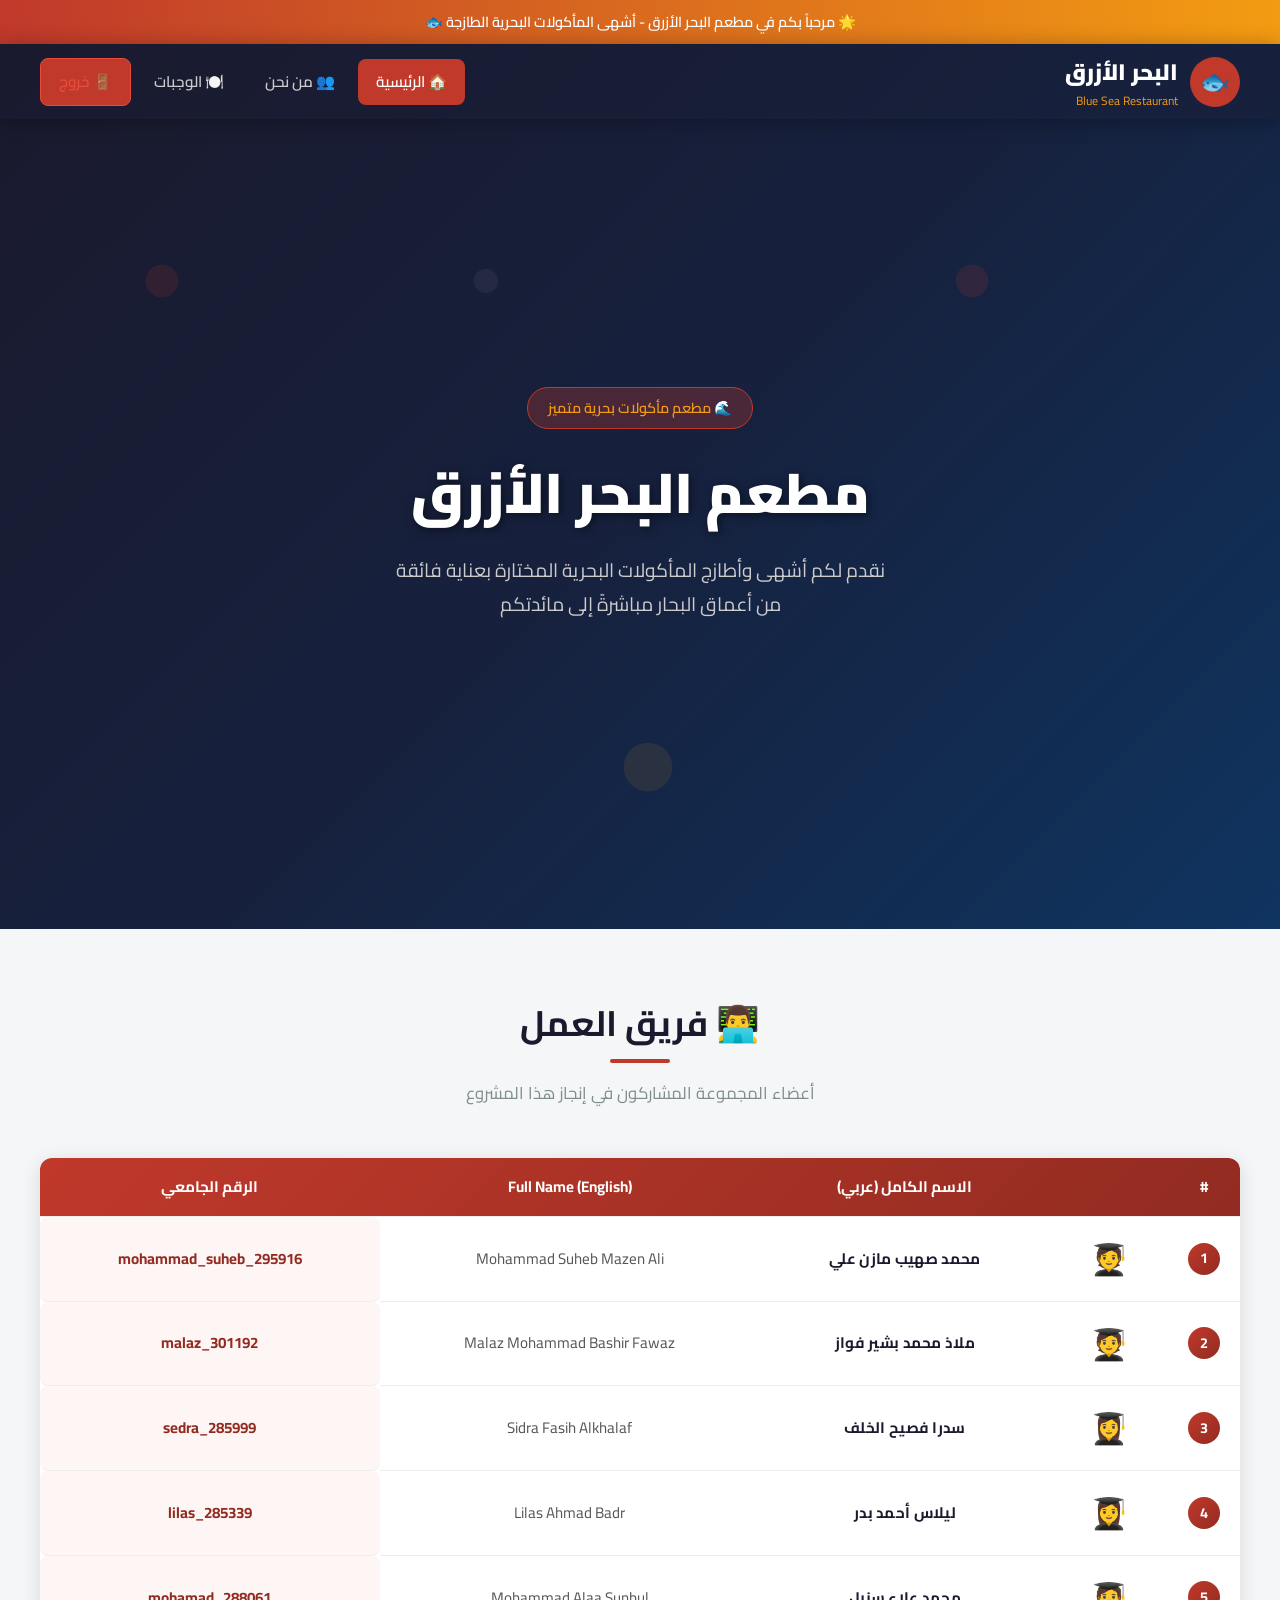
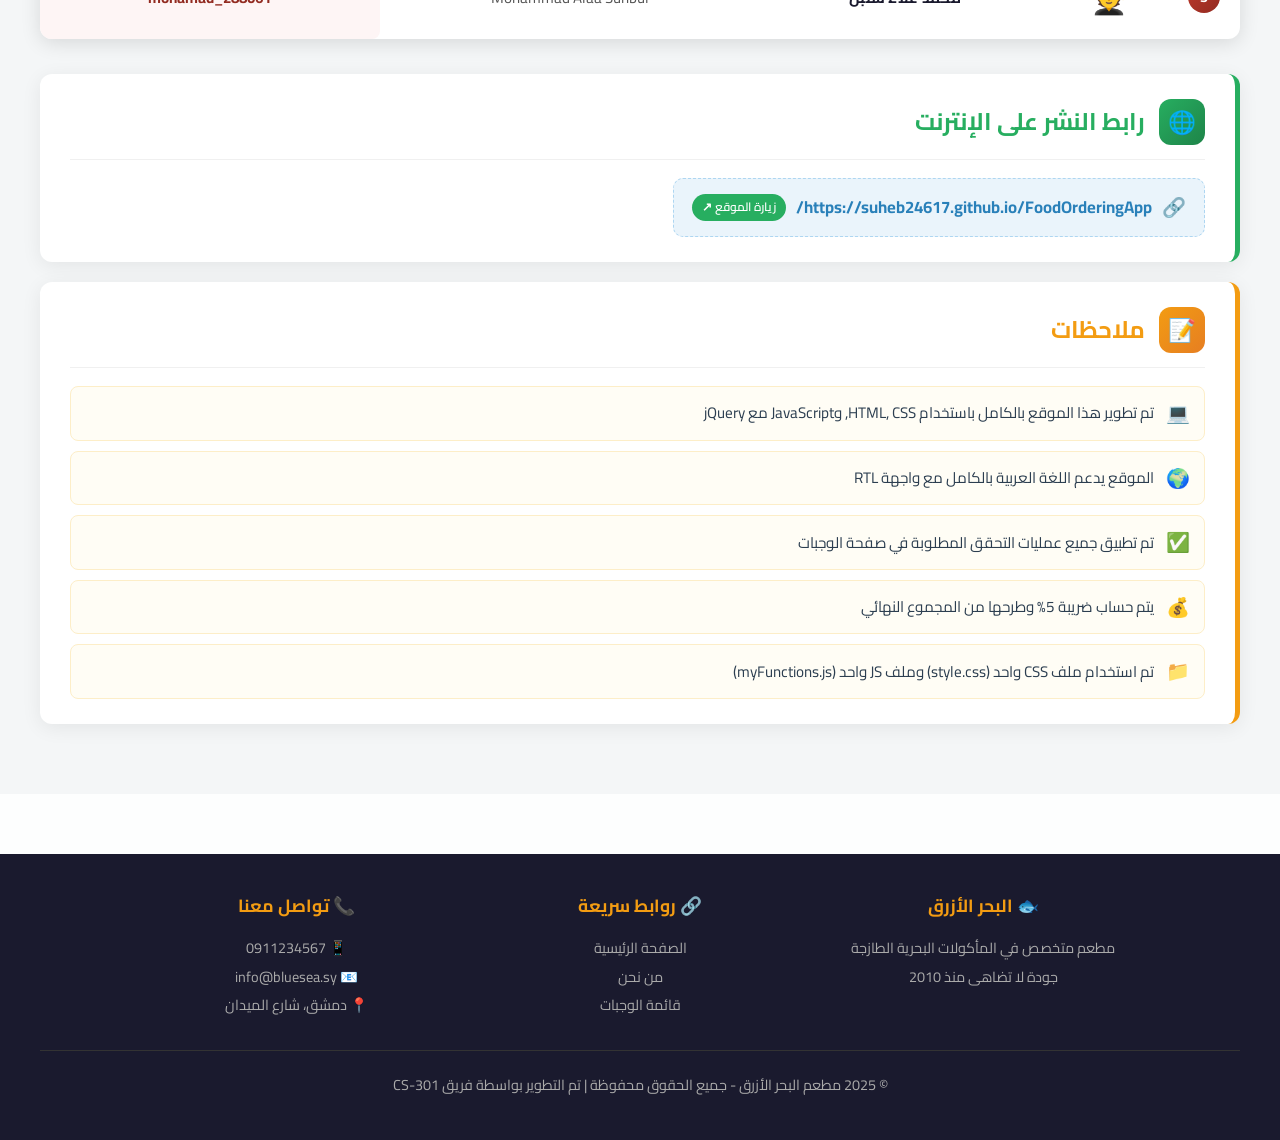
==== commit c9929e1e: "Add files via upload" ====
--- a/home.html
+++ b/home.html
@@ -63,6 +63,7 @@
             <th></th>
             <th>الاسم الكامل (عربي)</th>
             <th>Full Name (English)</th>
+            <th>الرقم الجامعي</th>
           </tr>
         </thead>
         <tbody>
@@ -71,30 +72,35 @@
             <td><span class="member-avatar" title="عضو المجموعة">🧑‍🎓</span></td>
             <td class="name-ar">محمد صهيب مازن علي</td>
             <td class="name-en">Mohammad Suheb Mazen Ali</td>
+            <td class="student-id">mohammad_suheb_295916</td>
           </tr>
           <tr class="team-row" onmouseenter="hoverRow(this,true)" onmouseleave="hoverRow(this,false)">
             <td><span class="member-num">2</span></td>
             <td><span class="member-avatar" title="عضو المجموعة">🧑‍🎓</span></td>
             <td class="name-ar">ملاذ محمد بشير فواز</td>
             <td class="name-en">Malaz Mohammad Bashir Fawaz</td>
+            <td class="student-id">malaz_301192</td>
           </tr>
           <tr class="team-row" onmouseenter="hoverRow(this,true)" onmouseleave="hoverRow(this,false)">
             <td><span class="member-num">3</span></td>
             <td><span class="member-avatar" title="عضوة المجموعة">👩‍🎓</span></td>
             <td class="name-ar">سدرا فصيح الخلف</td>
             <td class="name-en">Sidra Fasih Alkhalaf</td>
+            <td class="student-id">sedra_285999</td>
           </tr>
           <tr class="team-row" onmouseenter="hoverRow(this,true)" onmouseleave="hoverRow(this,false)">
             <td><span class="member-num">4</span></td>
             <td><span class="member-avatar" title="عضوة المجموعة">👩‍🎓</span></td>
             <td class="name-ar">ليلاس أحمد بدر</td>
             <td class="name-en">Lilas Ahmad Badr</td>
+            <td class="student-id">lilas_285339</td>
           </tr>
           <tr class="team-row" onmouseenter="hoverRow(this,true)" onmouseleave="hoverRow(this,false)">
             <td><span class="member-num">5</span></td>
             <td><span class="member-avatar" title="عضو المجموعة">🧑‍🎓</span></td>
             <td class="name-ar">محمد علاء سنبل</td>
             <td class="name-en">Mohammad Alaa Sunbul</td>
+            <td class="student-id">mohamad_288061</td>
           </tr>
         </tbody>
       </table>
@@ -171,6 +177,19 @@
       font-family: 'Cairo', sans-serif;
       direction: ltr;
       text-align: left;
+    }
+
+    /* الرقم الجامعي */
+    .student-id {
+      direction: ltr;
+      text-align: center;
+      font-family: 'Courier New', monospace;
+      font-size: 0.9rem;
+      font-weight: 700;
+      color: #922b21;
+      background: #fef5f5;
+      border-radius: 8px;
+      white-space: nowrap;
     }
 
     /* بطاقة معلومات عامة */
